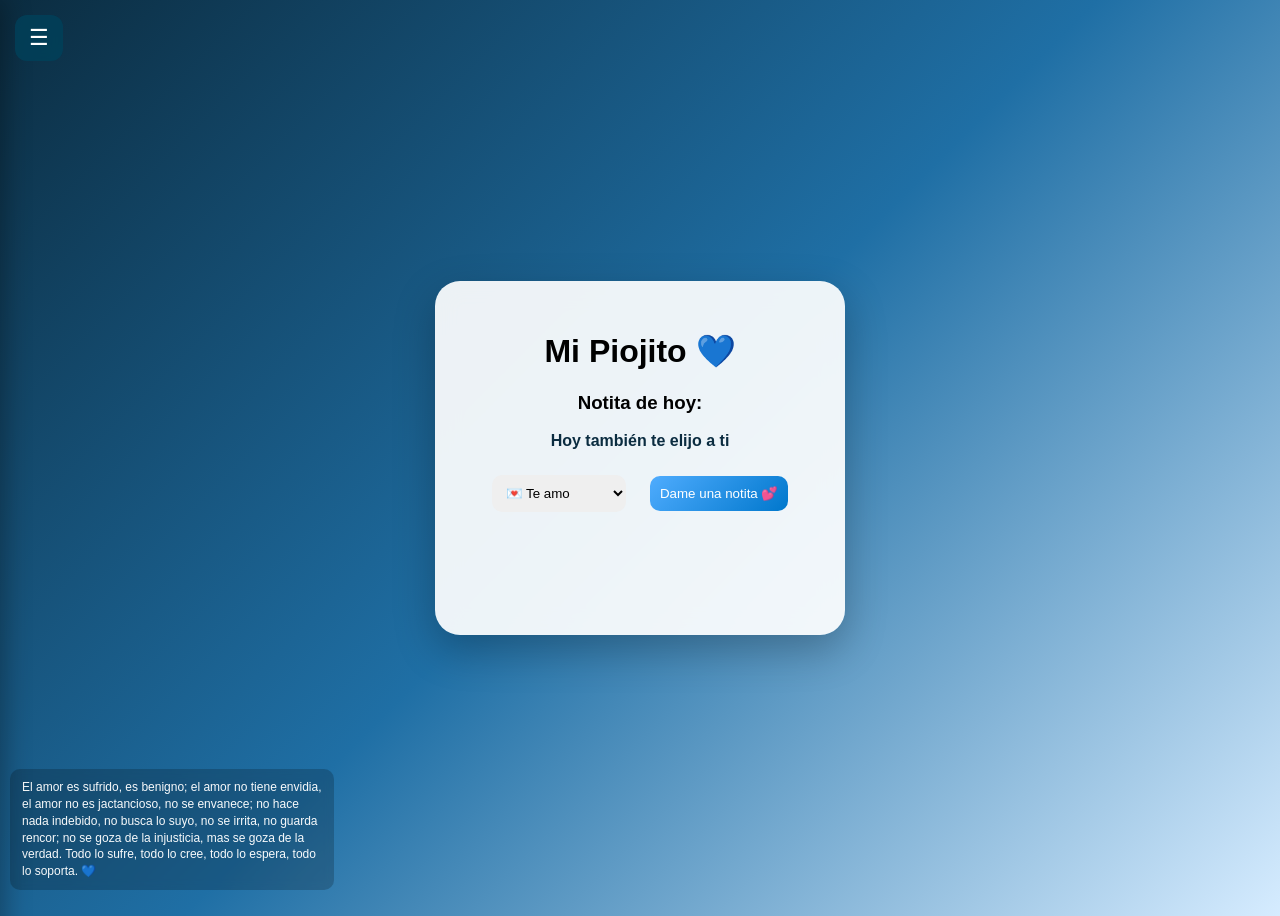
==== index.html @ 94e55fec "Add files via upload" ====
<!DOCTYPE html>
<html lang="es">
<head>
  <meta charset="UTF-8">
  <title>Mi Piojito 💖</title>
  <link rel="stylesheet" href="style.css">
</head>
<body>

<!-- BOTÓN MENÚ -->
<div id="menuBtn" onclick="toggleMenu()">☰</div>

<!-- SIDEBAR -->
<div id="sidebar">
  <h2>Menú</h2>

  <p onclick="mostrarSeccion('como')">¿Cómo funciono?</p>
  <p onclick="mostrarSeccion('porque')">¿Por qué hice esto?</p>
  <p onclick="mostrarSeccion('links')">Links importantes</p>

  <div id="contenidoMenu"></div>
</div>

<div id="versiculo">
  El amor es sufrido, es benigno; el amor no tiene envidia, el amor no es jactancioso, no se envanece; 
  no hace nada indebido, no busca lo suyo, no se irrita, no guarda rencor; 
  no se goza de la injusticia, mas se goza de la verdad. 
  Todo lo sufre, todo lo cree, todo lo espera, todo lo soporta. 💙
</div>

<!-- CARD PRINCIPAL -->
<div class="card">
  <h1>Mi Piojito 💙</h1>
  <h3>Notita de hoy:</h3>

  <h3 id="mensajeInicial"></h3>

  <select id="categoria">
    <option value="teamo">💌 Te amo</option>
    <option value="apoyo">💪 Apoyo</option>
    <option value="tranquilidad">🌙 Tranquilidad</option>
    <option value="tips">⚡ Quick tips</option>
    <option value="audios">🎤 Audios</option>
  </select>

  <button onclick="mostrarNota()">Dame una notita 💕</button>

  <p id="nota"></p>

  <audio id="player" controls></audio>
</div>

<script src="script.js"></script>
</body>
</html>
---- style.css ----
body {
  font-family: 'Segoe UI', sans-serif;
  background: linear-gradient(135deg, #0b2c40, #1f6fa5, #d6ecff);
  display: flex;
  justify-content: center;
  align-items: center;
  height: 100vh;
}

/* CARD */
.card {
  background: rgba(255,255,255,0.92);
  backdrop-filter: blur(12px);
  padding: 30px;
  border-radius: 25px;
  width: 350px;
  text-align: center;
  box-shadow: 0 15px 40px rgba(0,0,0,0.25);
  transition: 0.3s;
}

.card:hover {
  transform: translateY(-4px);
}

#mensajeInicial {
  font-size: 16px;
  color: #0b2c40;
  margin-bottom: 15px;
  animation: fadeIn 1s ease;
}

#nota {
  margin-top: 15px;
  font-size: 18px;
  min-height: 50px;
  transition: 0.3s;
}

/* CONTROLES */
select, button {
  padding: 10px;
  margin: 10px;
  border-radius: 10px;
  border: none;
}

button {
  background: linear-gradient(135deg, #4facfe, #0077cc);
  color: white;
  cursor: pointer;
  transition: 0.25s;
}

button:hover {
  transform: scale(1.05);
  box-shadow: 0 5px 15px rgba(0,0,0,0.2);
}

/* AUDIO */
audio {
  display: none;
  margin-top: 15px;
}

/* BOTÓN MENÚ */
#menuBtn {
  position: fixed;
  top: 15px;
  left: 15px;
  font-size: 22px;
  cursor: pointer;
  background: rgba(0, 65, 90, 0.8);
  backdrop-filter: blur(6px);
  color: white;
  padding: 10px 14px;
  border-radius: 12px;
  z-index: 1000;
  transition: 0.3s;
}

#menuBtn:hover {
  transform: scale(1.1);
}

/* SIDEBAR */
#sidebar {
  position: fixed;
  top: 0;
  left: 0;
  transform: translateX(-100%);
  width: 260px;
  height: 100%;
  background: linear-gradient(180deg, #0d6497, #083a5c);
  padding: 25px;
  box-shadow: 5px 0 25px rgba(0,0,0,0.3);
  transition: transform 0.35s ease;
  z-index: 999;

  display: flex;
  flex-direction: column;
  align-items: center;
}

#sidebar.activo {
  transform: translateX(0);
}

#sidebar h2 {
  color: #e3f2fd;
  font-size: 26px;
  margin-bottom: 20px;
}

#sidebar p {
  color: rgba(255,255,255,0.85);
  font-size: 18px;
  cursor: pointer;
  transition: 0.2s;
}

#sidebar p:hover {
  transform: translateX(6px);
  color: white;
}

#contenidoMenu {
  margin-top: 15px;
  font-size: 15px;
  color: white;
  background: rgba(255,255,255,0.1);
  padding: 10px;
  border-radius: 10px;
  text-align: center;
}

/* ANIMACIONES */
@keyframes fadeIn {
  from { opacity: 0; transform: translateY(10px); }
  to { opacity: 1; transform: translateY(0); }
}


#versiculo {
  position: fixed;
  bottom: 10px;
  left: 10px;
  max-width: 300px;

  font-size: 12px;
  color: rgba(255, 255, 255, 0.966);
  line-height: 1.4;

  background: rgba(0, 0, 0, 0.2);
  padding: 10px 12px;
  border-radius: 10px;

  backdrop-filter: blur(5px);

}

#versiculo:hover {
  color: white;
  background: rgba(0, 0, 0, 0.4);
}
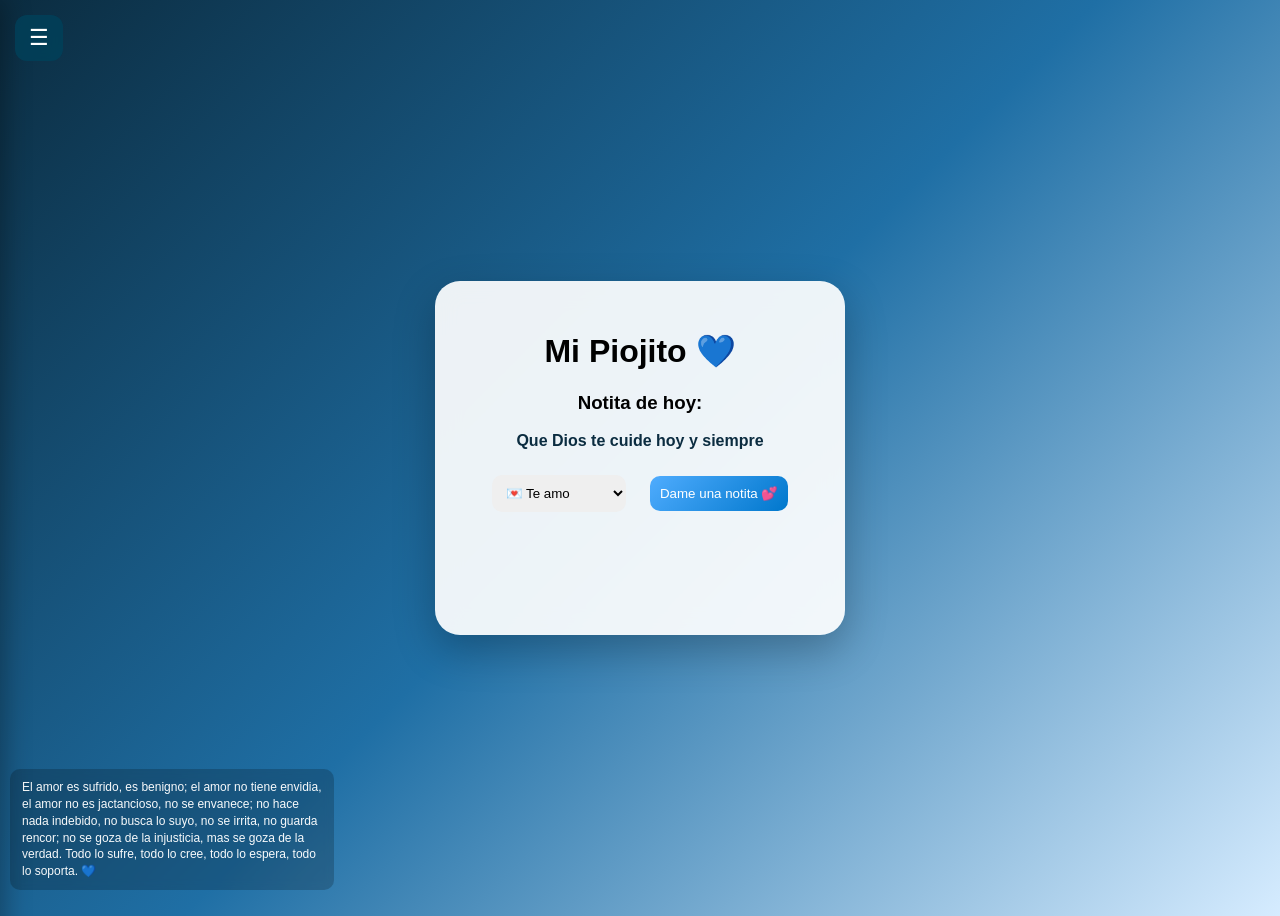
==== commit 8706cfb7: "Create index.html" ====
--- a/index.html
+++ b/index.html
@@ -1,55 +1,55 @@
-<!DOCTYPE html>
-<html lang="es">
-<head>
-  <meta charset="UTF-8">
-  <title>Mi Piojito 💖</title>
-  <link rel="stylesheet" href="style.css">
-</head>
-<body>
-
-<!-- BOTÓN MENÚ -->
-<div id="menuBtn" onclick="toggleMenu()">☰</div>
-
-<!-- SIDEBAR -->
-<div id="sidebar">
-  <h2>Menú</h2>
-
-  <p onclick="mostrarSeccion('como')">¿Cómo funciono?</p>
-  <p onclick="mostrarSeccion('porque')">¿Por qué hice esto?</p>
-  <p onclick="mostrarSeccion('links')">Links importantes</p>
-
-  <div id="contenidoMenu"></div>
-</div>
-
-<div id="versiculo">
-  El amor es sufrido, es benigno; el amor no tiene envidia, el amor no es jactancioso, no se envanece; 
-  no hace nada indebido, no busca lo suyo, no se irrita, no guarda rencor; 
-  no se goza de la injusticia, mas se goza de la verdad. 
-  Todo lo sufre, todo lo cree, todo lo espera, todo lo soporta. 💙
-</div>
-
-<!-- CARD PRINCIPAL -->
-<div class="card">
-  <h1>Mi Piojito 💙</h1>
-  <h3>Notita de hoy:</h3>
-
-  <h3 id="mensajeInicial"></h3>
-
-  <select id="categoria">
-    <option value="teamo">💌 Te amo</option>
-    <option value="apoyo">💪 Apoyo</option>
-    <option value="tranquilidad">🌙 Tranquilidad</option>
-    <option value="tips">⚡ Quick tips</option>
-    <option value="audios">🎤 Audios</option>
-  </select>
-
-  <button onclick="mostrarNota()">Dame una notita 💕</button>
-
-  <p id="nota"></p>
-
-  <audio id="player" controls></audio>
-</div>
-
-<script src="script.js"></script>
-</body>
-</html>+<!DOCTYPE html>
+<html lang="es">
+<head>
+  <meta charset="UTF-8">
+  <title>Mi Piojito 💖</title>
+  <link rel="stylesheet" href="style.css">
+</head>
+<body>
+
+<!-- BOTÓN MENÚ -->
+<div id="menuBtn" onclick="toggleMenu()">☰</div>
+
+<!-- SIDEBAR -->
+<div id="sidebar">
+  <h2>Menú</h2>
+
+  <p onclick="mostrarSeccion('como')">¿Cómo funciono?</p>
+  <p onclick="mostrarSeccion('porque')">¿Por qué hice esto?</p>
+  <p onclick="mostrarSeccion('links')">Links importantes</p>
+
+  <div id="contenidoMenu"></div>
+</div>
+
+<div id="versiculo">
+  El amor es sufrido, es benigno; el amor no tiene envidia, el amor no es jactancioso, no se envanece; 
+  no hace nada indebido, no busca lo suyo, no se irrita, no guarda rencor; 
+  no se goza de la injusticia, mas se goza de la verdad. 
+  Todo lo sufre, todo lo cree, todo lo espera, todo lo soporta. 💙
+</div>
+
+<!-- CARD PRINCIPAL -->
+<div class="card">
+  <h1>Mi Piojito 💙</h1>
+  <h3>Notita de hoy:</h3>
+
+  <h3 id="mensajeInicial"></h3>
+
+  <select id="categoria">
+    <option value="teamo">💌 Te amo</option>
+    <option value="apoyo">💪 Apoyo</option>
+    <option value="tranquilidad">🌙 Tranquilidad</option>
+    <option value="tips">⚡ Quick tips</option>
+    <option value="audios">🎤 Audios</option>
+  </select>
+
+  <button onclick="mostrarNota()">Dame una notita 💕</button>
+
+  <p id="nota"></p>
+
+  <audio id="player" controls></audio>
+</div>
+
+<script src="script.js"></script>
+</body>
+</html>
